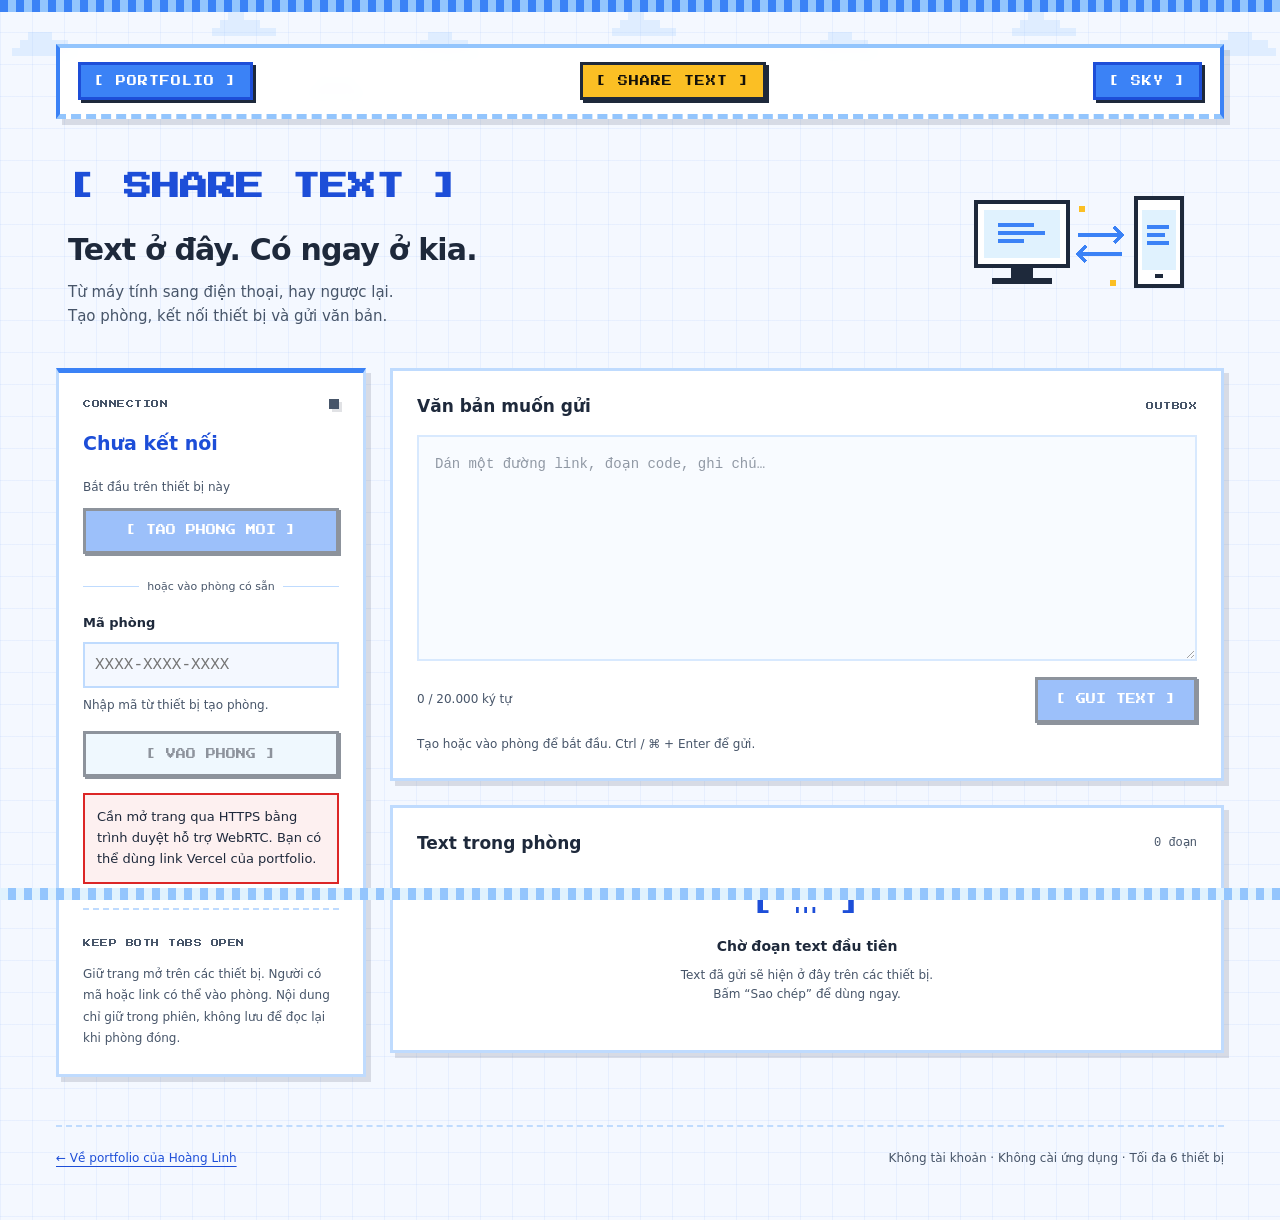
==== share/index.html @ 417cdb93 "Add live cross-device text sharing tab" ====
<!DOCTYPE html>
<html lang="vi" data-theme="sky">
<head>
    <meta charset="UTF-8">
    <meta name="viewport" content="width=device-width, initial-scale=1.0">
    <meta name="referrer" content="no-referrer">
    <meta name="description" content="Chia sẻ văn bản trực tiếp giữa máy tính, điện thoại và các thiết bị bằng một mã phòng. Không cần tài khoản.">
    <title>Share Text | Bùi Hoàng Linh</title>
    <link rel="icon" href="../assets/favicon.svg" type="image/svg+xml">
    <link rel="preconnect" href="https://fonts.googleapis.com">
    <link rel="preconnect" href="https://fonts.gstatic.com" crossorigin>
    <link rel="stylesheet" href="https://fonts.googleapis.com/css2?family=Press+Start+2P&family=VT323&display=swap">
    <link rel="stylesheet" href="../css/style.css">
    <link rel="stylesheet" href="../css/share.css">
    <script>
        try {
            const theme = localStorage.getItem('pixel-theme');
            if (theme) document.documentElement.dataset.theme = theme;
        } catch (error) { /* Use the default theme when storage is unavailable. */ }
    </script>
    <script src="../js/vendor/peerjs-1.5.5.min.js" defer></script>
    <script src="../js/share.js" type="module"></script>
</head>
<body class="share-page">
    <a class="skip-link" href="#workspace">Đến công cụ chia sẻ</a>
    <div class="stripe stripe--top" aria-hidden="true"></div>
    <div class="stripe stripe--bottom" aria-hidden="true"></div>

    <div class="container">
        <header class="site-header">
            <nav class="nav" aria-label="Điều hướng">
                <a href="../" class="nav-link">[ PORTFOLIO ]</a>
                <a href="./" class="nav-link is-active" aria-current="page">[ SHARE TEXT ]</a>
                <button type="button" class="nav-link" id="themeToggle" title="Đổi giao diện">[ THEME ]</button>
            </nav>
        </header>

        <main id="workspace">
            <section class="share-intro" aria-labelledby="pageTitle">
                <div>
                    <h1 id="pageTitle">[ SHARE TEXT ]</h1>
                    <p class="share-tagline">Text ở đây. Có ngay ở kia.</p>
                    <p>Từ máy tính sang điện thoại, hay ngược lại.<br>Tạo phòng, kết nối thiết bị và gửi văn bản.</p>
                </div>
                <svg class="device-art" viewBox="0 0 224 112" fill="none" aria-hidden="true" shape-rendering="crispEdges">
                    <path d="M8 12h92v64H8z" fill="var(--surface-solid)" stroke="var(--ink)" stroke-width="4"/>
                    <path d="M16 20h76v48H16z" fill="var(--accent)"/>
                    <path d="M43 76h22v12H43zM24 88h60v6H24z" fill="var(--ink)"/>
                    <path d="M30 35h36M30 43h47M30 51h26" stroke="var(--primary)" stroke-width="4"/>
                    <path d="M110 45h44m-8-8 8 8-8 8M154 64h-44m8-8-8 8 8 8" stroke="var(--primary)" stroke-width="4"/>
                    <path d="M168 8h46v88h-46z" fill="var(--surface-solid)" stroke="var(--ink)" stroke-width="4"/>
                    <path d="M174 20h34v60h-34z" fill="var(--accent)"/>
                    <path d="M179 37h22M179 45h18M179 53h22" stroke="var(--primary)" stroke-width="4"/>
                    <path d="M187 86h8" stroke="var(--ink)" stroke-width="4"/>
                    <path d="M111 16h6v6h-6zM142 90h6v6h-6z" fill="var(--spark)"/>
                </svg>
            </section>

            <div class="share-layout">
                <aside class="connection-panel" aria-label="Kết nối thiết bị">
                    <div class="panel-topline"><span class="pixel-label">CONNECTION</span><span class="status-dot" id="statusDot" aria-hidden="true"></span></div>
                    <p id="connectionStatus" class="connection-status" role="status" aria-live="polite">Chưa kết nối</p>

                    <div id="setupPanel">
                        <p class="field-help">Bắt đầu trên thiết bị này</p>
                        <button type="button" class="btn btn-primary full-width" id="createRoom">[ TAO PHONG MOI ]</button>
                        <div class="join-divider"><span>hoặc vào phòng có sẵn</span></div>
                        <form id="joinForm">
                            <label for="roomInput">Mã phòng</label>
                            <input id="roomInput" name="room" type="text" class="room-input" placeholder="XXXX-XXXX-XXXX" autocomplete="off" autocapitalize="characters" spellcheck="false" maxlength="14" aria-describedby="roomInputHelp" required>
                            <p id="roomInputHelp" class="field-help">Nhập mã từ thiết bị tạo phòng.</p>
                            <button type="submit" class="btn btn-secondary full-width" id="joinRoom">[ VAO PHONG ]</button>
                        </form>
                    </div>

                    <div id="roomPanel" hidden>
                        <p class="field-label">Mã phòng của bạn</p>
                        <output id="roomCode" class="room-code" aria-label="Mã phòng"></output>
                        <p id="deviceCount" class="device-count">1 thiết bị trong phòng</p>
                        <div class="room-actions">
                            <button type="button" class="utility-button" id="copyCode">Sao chép mã</button>
                            <button type="button" class="utility-button" id="copyLink">Sao chép link</button>
                        </div>
                        <p id="roomHint" class="room-hint">Mở Share Text trên thiết bị khác rồi nhập mã, hoặc mở link phòng.</p>
                        <button type="button" class="btn btn-secondary full-width" id="retryRoom" hidden>[ KET NOI LAI ]</button>
                        <button type="button" class="leave-button" id="leaveRoom">Rời phòng</button>
                    </div>

                    <p class="share-error" id="connectionError" role="alert" hidden></p>
                    <div class="connection-note">
                        <span class="pixel-label">KEEP BOTH TABS OPEN</span>
                        <p>Giữ trang mở trên các thiết bị. Người có mã hoặc link có thể vào phòng. Nội dung chỉ giữ trong phiên, không lưu để đọc lại khi phòng đóng.</p>
                    </div>
                </aside>

                <div class="text-workspace">
                    <section class="compose-panel" aria-labelledby="composeTitle">
                        <div class="panel-topline"><h2 id="composeTitle">Văn bản muốn gửi</h2><span class="pixel-label" aria-hidden="true">OUTBOX</span></div>
                        <form id="sendForm">
                            <label class="sr-only" for="textInput">Nhập văn bản muốn chia sẻ</label>
                            <textarea id="textInput" name="text" rows="8" maxlength="20000" spellcheck="false" placeholder="Dán một đường link, đoạn code, ghi chú…" aria-describedby="composeHelp" disabled></textarea>
                            <div class="compose-toolbar">
                                <p id="characterCount">0 / 20.000 ký tự</p>
                                <button type="submit" class="btn btn-primary" id="sendText" disabled>[ GUI TEXT ]</button>
                            </div>
                            <p id="composeHelp" class="field-help">Tạo hoặc vào phòng để bắt đầu. Ctrl / ⌘ + Enter để gửi.</p>
                        </form>
                        <p id="sendStatus" class="action-status" role="status" aria-live="polite"></p>
                    </section>

                    <section class="received-panel" aria-labelledby="receivedTitle">
                        <div class="panel-topline"><h2 id="receivedTitle">Text trong phòng</h2><span id="messageCount" class="message-count">0 đoạn</span></div>
                        <div id="emptyMessages" class="empty-messages">
                            <span class="empty-icon" aria-hidden="true">[ … ]</span>
                            <p>Chờ đoạn text đầu tiên</p>
                            <p>Text đã gửi sẽ hiện ở đây trên các thiết bị.<br>Bấm “Sao chép” để dùng ngay.</p>
                        </div>
                        <div id="messageList" class="message-list" aria-live="polite" aria-relevant="additions"></div>
                    </section>
                </div>
            </div>
            <p id="copyStatus" class="copy-status" role="status" aria-live="polite"></p>
            <noscript><p class="share-error">Bật JavaScript trong trình duyệt để kết nối và chia sẻ text.</p></noscript>
        </main>

        <footer class="share-footer"><a href="../">← Về portfolio của Hoàng Linh</a><p>Không tài khoản · Không cài ứng dụng · Tối đa 6 thiết bị</p></footer>
    </div>
</body>
</html>
---- css/style.css ----
/* ===== PIXEL PORTFOLIO — STYLES ===== */

/* ---------- Themes (cycled by the [ THEME ] button) ---------- */
:root,
[data-theme="sky"] {
    --bg: #f4f8ff;
    --surface: rgb(255 255 255 / 0.74);
    --surface-solid: #ffffff;
    --ink: #1e293b;
    --muted: #475569;
    --primary: #3b82f6;
    --primary-ink: #1d4ed8;
    --on-primary: #ffffff;
    --secondary: #93c5fd;
    --accent: #e0f2fe;
    --spark: #fbbf24;
    --border: #bfdbfe;
    --success: #15803d;
    --shadow: rgb(15 23 42 / 0.12);
    color-scheme: light;
}

[data-theme="grape"] {
    --bg: #faf7ff;
    --surface: rgb(255 255 255 / 0.74);
    --surface-solid: #ffffff;
    --ink: #2b1b4d;
    --muted: #5b4b7a;
    --primary: #7c3aed;
    --primary-ink: #6d28d9;
    --on-primary: #ffffff;
    --secondary: #c4b5fd;
    --accent: #f3e8ff;
    --spark: #f5b700;
    --border: #ddd6fe;
    --success: #15803d;
    --shadow: rgb(43 27 77 / 0.14);
    color-scheme: light;
}

[data-theme="mint"] {
    --bg: #f2fbf6;
    --surface: rgb(255 255 255 / 0.74);
    --surface-solid: #ffffff;
    --ink: #10372a;
    --muted: #3f6b5b;
    --primary: #059669;
    --primary-ink: #047857;
    --on-primary: #ffffff;
    --secondary: #6ee7b7;
    --accent: #d1fae5;
    --spark: #22d3ee;
    --border: #a7f3d0;
    --success: #047857;
    --shadow: rgb(16 55 42 / 0.14);
    color-scheme: light;
}

[data-theme="sunset"] {
    --bg: #fff8f1;
    --surface: rgb(255 255 255 / 0.74);
    --surface-solid: #ffffff;
    --ink: #3e2723;
    --muted: #6d4c41;
    --primary: #ea580c;
    --primary-ink: #c2410c;
    --on-primary: #ffffff;
    --secondary: #fdba74;
    --accent: #ffedd5;
    --spark: #c084fc;
    --border: #fed7aa;
    --success: #15803d;
    --shadow: rgb(62 39 35 / 0.14);
    color-scheme: light;
}

[data-theme="cyber"] {
    --bg: #0b0b1a;
    --surface: rgb(22 22 46 / 0.82);
    --surface-solid: #16162e;
    --ink: #e6e6ff;
    --muted: #a5a5c8;
    --primary: #ff2e88;
    --primary-ink: #ff6eb0;
    --on-primary: #0b0b1a;
    --secondary: #00b8d4;
    --accent: #1f1f45;
    --spark: #f9f871;
    --border: #34346a;
    --success: #39ff14;
    --shadow: rgb(0 0 0 / 0.5);
    color-scheme: dark;
}

[data-theme="forest"] {
    --bg: #0c1d15;
    --surface: rgb(18 44 31 / 0.82);
    --surface-solid: #12291e;
    --ink: #d8f3dc;
    --muted: #95d5b2;
    --primary: #52b788;
    --primary-ink: #8fdcb0;
    --on-primary: #08140e;
    --secondary: #2d6a4f;
    --accent: #1b4332;
    --spark: #f4d35e;
    --border: #2d6a4f;
    --success: #a7f070;
    --shadow: rgb(0 0 0 / 0.5);
    color-scheme: dark;
}

:root {
    --font-pixel: 'Press Start 2P', ui-monospace, monospace;
    --font-body: 'VT323', ui-monospace, 'Courier New', monospace;
}

/* ---------- Base ---------- */
*,
*::before,
*::after {
    margin: 0;
    padding: 0;
    box-sizing: border-box;
}

html {
    scroll-behavior: smooth;
}

body {
    min-height: 100vh;
    font-family: var(--font-body);
    font-size: 20px;
    line-height: 1.3;
    color: var(--ink);
    background-color: var(--bg);
    background-image:
        linear-gradient(color-mix(in srgb, var(--primary) 7%, transparent) 1px, transparent 1px),
        linear-gradient(90deg, color-mix(in srgb, var(--primary) 7%, transparent) 1px, transparent 1px);
    background-size: 32px 32px;
    overflow-x: hidden;
    transition: background-color 0.3s ease, color 0.3s ease;
}

/* Drifting pixel clouds */
body::before {
    content: '';
    position: fixed;
    inset: 0 -400px auto 0;
    height: 55vh;
    background: url('data:image/svg+xml;utf8,<svg xmlns="http://www.w3.org/2000/svg" viewBox="0 0 400 120" shape-rendering="crispEdges"><g fill="%2393c5fd" opacity="0.22"><rect x="20" y="40" width="48" height="8"/><rect x="28" y="32" width="24" height="8"/><rect x="12" y="48" width="64" height="8"/><rect x="220" y="20" width="40" height="8"/><rect x="212" y="28" width="64" height="8"/><rect x="228" y="12" width="16" height="8"/><rect x="320" y="80" width="32" height="8"/><rect x="312" y="88" width="48" height="8"/></g></svg>') repeat-x;
    background-size: 400px 120px;
    animation: drift 40s linear infinite;
    pointer-events: none;
    z-index: 0;
}

img {
    display: block;
    max-width: 100%;
}

a {
    color: var(--primary-ink);
}

:focus-visible {
    outline: 3px dashed var(--spark);
    outline-offset: 3px;
}

.skip-link {
    position: absolute;
    left: 16px;
    top: -60px;
    z-index: 200;
    padding: 8px 12px;
    background: var(--ink);
    color: var(--bg);
    font-family: var(--font-pixel);
    font-size: 10px;
}

.skip-link:focus {
    top: 24px;
}

.container {
    position: relative;
    z-index: 2;
    max-width: 1200px;
    margin: 0 auto;
    padding: 16px;
}

/* ---------- Decorations ---------- */
.stripe {
    position: fixed;
    left: 0;
    right: 0;
    height: 12px;
    z-index: 90;
    pointer-events: none;
}

.stripe--top {
    top: 0;
    background: repeating-linear-gradient(90deg, var(--primary) 0 8px, var(--secondary) 8px 16px);
}

.stripe--bottom {
    bottom: 0;
    background: repeating-linear-gradient(90deg, var(--accent) 0 8px, var(--secondary) 8px 16px);
}

.scanlines {
    position: fixed;
    inset: 0;
    z-index: 95;
    pointer-events: none;
    background: repeating-linear-gradient(
        0deg,
        rgb(0 0 0 / 0.025) 0 1px,
        transparent 1px 3px
    );
}

.stars {
    position: fixed;
    inset: 0;
    z-index: 1;
    pointer-events: none;
}

.star {
    position: absolute;
    width: 4px;
    height: 4px;
    background: var(--spark);
    box-shadow: 4px 0 0 color-mix(in srgb, var(--spark) 45%, transparent),
                -4px 0 0 color-mix(in srgb, var(--spark) 45%, transparent),
                0 4px 0 color-mix(in srgb, var(--spark) 45%, transparent),
                0 -4px 0 color-mix(in srgb, var(--spark) 45%, transparent);
    animation: twinkle 2.4s steps(4) infinite;
}

.corner {
    position: absolute;
    width: 16px;
    height: 16px;
    border: 2px solid var(--secondary);
    background: repeating-linear-gradient(90deg, var(--accent) 0 4px, var(--ink) 4px 8px);
}

.corner--tl { top: -8px; left: -8px; }
.corner--tr { top: -8px; right: -8px; }
.corner--bl { bottom: -8px; left: -8px; }
.corner--br { bottom: -8px; right: -8px; }

/* ---------- Header / navigation ---------- */
.site-header {
    position: sticky;
    top: 16px;
    z-index: 80;
    margin: 28px 0 40px;
    padding: 14px 18px;
    background: color-mix(in srgb, var(--surface-solid) 94%, transparent);
    border: 4px solid var(--primary);
    border-top-color: var(--secondary);
    border-bottom: 5px dashed var(--secondary);
    box-shadow: 6px 6px 0 var(--shadow);
    backdrop-filter: blur(4px);
}

.nav {
    display: flex;
    flex-wrap: wrap;
    align-items: center;
    justify-content: center;
    gap: 10px;
}

.nav::before,
.nav::after {
    color: var(--spark);
    font-size: 16px;
    animation: pulse 1.5s ease-in-out infinite;
}

.nav::before { content: '▶'; }
.nav::after { content: '◀'; }

.nav-link {
    display: inline-block;
    padding: 10px 13px;
    font-family: var(--font-pixel);
    font-size: 10px;
    letter-spacing: 1px;
    line-height: 1.2;
    text-transform: uppercase;
    text-decoration: none;
    white-space: nowrap;
    color: var(--on-primary);
    background: var(--primary);
    border: 3px solid var(--primary-ink);
    box-shadow: 3px 3px 0 var(--ink);
    cursor: pointer;
    transition: transform 0.15s ease, box-shadow 0.15s ease, background-color 0.15s ease, color 0.15s ease;
}

.nav-link:hover {
    color: var(--ink);
    background: var(--accent);
    transform: translateY(-3px);
    box-shadow: 3px 6px 0 var(--ink);
}

.nav-link:active {
    transform: translateY(1px);
    box-shadow: 1px 1px 0 var(--ink);
}

.nav-link.is-active {
    color: #14110a;
    background: var(--spark);
    border-color: var(--ink);
}

/* ---------- Sections ---------- */
.section {
    position: relative;
    padding: 48px 0;
    scroll-margin-top: 110px;
}

.section::before,
.section::after {
    content: '';
    position: absolute;
    top: 0;
    width: 4px;
    height: 32px;
}

.section::before {
    left: 0;
    background: repeating-linear-gradient(0deg, var(--primary) 0 4px, transparent 4px 8px);
}

.section::after {
    right: 0;
    background: repeating-linear-gradient(0deg, var(--secondary) 0 4px, transparent 4px 8px);
}

.section-title {
    position: relative;
    margin-bottom: 40px;
    padding: 16px 0;
    font-family: var(--font-pixel);
    font-size: 22px;
    line-height: 1.4;
    text-align: center;
    text-transform: uppercase;
    color: var(--primary-ink);
    background: linear-gradient(90deg, var(--primary-ink), var(--primary), var(--primary-ink));
    -webkit-background-clip: text;
    background-clip: text;
    -webkit-text-fill-color: transparent;
}

.section-title::before,
.section-title::after {
    content: '';
    position: absolute;
    left: 50%;
    width: 16px;
    height: 4px;
    transform: translateX(-50%);
}

.section-title::before {
    top: 0;
    background: repeating-linear-gradient(90deg, var(--spark) 0 4px, var(--ink) 4px 8px);
}

.section-title::after {
    bottom: 0;
    background: repeating-linear-gradient(90deg, var(--secondary) 0 4px, var(--primary) 4px 8px);
}

.panel {
    padding: 20px;
    background: var(--surface);
    border: 2px solid var(--secondary);
}

.panel h3 {
    margin-bottom: 16px;
    font-family: var(--font-pixel);
    font-size: 13px;
    line-height: 1.5;
    color: var(--primary-ink);
}

/* ---------- Buttons ---------- */
.btn {
    position: relative;
    display: inline-block;
    overflow: hidden;
    padding: 12px 18px;
    font-family: var(--font-pixel);
    font-size: 10px;
    line-height: 1.3;
    text-transform: uppercase;
    text-decoration: none;
    text-align: center;
    border: 3px solid var(--ink);
    box-shadow: 4px 4px 0 var(--ink);
    cursor: pointer;
    transition: transform 0.15s ease, box-shadow 0.15s ease, background-color 0.15s ease;
}

.btn::before {
    content: '';
    position: absolute;
    inset: 0 auto 0 -100%;
    width: 100%;
    background: rgb(255 255 255 / 0.25);
    transition: left 0.3s ease;
}

.btn:hover::before {
    left: 100%;
}

.btn:hover {
    transform: translate(-2px, -2px);
    box-shadow: 6px 6px 0 var(--ink);
}

.btn:active {
    transform: translate(2px, 2px);
    box-shadow: 2px 2px 0 var(--ink);
}

.btn-primary {
    color: var(--on-primary);
    background: var(--primary);
}

.btn-secondary {
    color: var(--ink);
    background: var(--accent);
}

.link-btn {
    display: inline-block;
    padding: 2px 10px;
    font-size: 18px;
    text-decoration: none;
    color: var(--primary-ink);
    background: transparent;
    border: 2px solid var(--primary);
    transition: background-color 0.1s ease, color 0.1s ease;
}

.link-btn:hover {
    color: var(--on-primary);
    background: var(--primary);
}

/* ---------- Hero ---------- */
.hero {
    padding-top: 24px;
}

.hero-content {
    display: flex;
    flex-wrap: wrap;
    align-items: center;
    gap: 48px;
    margin-bottom: 48px;
}

/* 160px content box = the 32px pixel avatar at exactly 5x. */
.avatar-frame {
    flex: 0 0 auto;
    width: 178px;
    height: 178px;
    padding: 6px;
    background: var(--accent);
    border: 3px solid var(--secondary);
    box-shadow: 6px 6px 0 var(--shadow);
    animation: float 2.6s ease-in-out infinite;
}

.avatar-frame img {
    width: 100%;
    height: 100%;
    object-fit: cover;
}

.pixelated {
    image-rendering: pixelated;
}

.hero-text {
    flex: 1;
    min-width: 280px;
}

.hero-title {
    margin-bottom: 14px;
    font-family: var(--font-pixel);
    font-size: 36px;
    line-height: 1.25;
    color: var(--primary-ink);
    text-shadow: 3px 3px 0 color-mix(in srgb, var(--secondary) 70%, transparent);
}

.hero-tagline {
    margin-bottom: 10px;
    font-size: 26px;
    color: var(--primary);
}

.hero-intro {
    max-width: 62ch;
    margin-bottom: 22px;
    font-size: 22px;
}

.cta {
    display: flex;
    flex-wrap: wrap;
    gap: 16px;
}

.hero-stats {
    position: relative;
    display: grid;
    grid-template-columns: repeat(4, 1fr);
    gap: 16px;
    padding: 24px;
    background: var(--surface);
    border: 3px solid var(--primary);
}

.stat-item {
    text-align: center;
}

.stat-number {
    margin-bottom: 10px;
    font-family: var(--font-pixel);
    font-size: 30px;
    color: var(--primary-ink);
}

.stat-label {
    font-size: 20px;
    color: var(--muted);
}

/* ---------- Projects ---------- */
.projects-grid {
    display: grid;
    grid-template-columns: repeat(auto-fill, minmax(300px, 1fr));
    gap: 24px;
}

.project-card {
    position: relative;
    display: flex;
    flex-direction: column;
    padding: 22px 18px 18px;
    background: var(--surface);
    border: 2px solid var(--secondary);
    transition: transform 0.2s ease, box-shadow 0.2s ease, border-color 0.2s ease;
}

.project-card::before {
    content: '';
    position: absolute;
    top: 0;
    left: 0;
    right: 0;
    height: 6px;
    background: repeating-linear-gradient(
        90deg,
        var(--primary) 0 6px,
        var(--secondary) 6px 12px,
        var(--spark) 12px 18px,
        var(--accent) 18px 24px
    );
}

.project-card:hover {
    transform: translateY(-6px);
    border-color: var(--primary);
    box-shadow: 6px 6px 0 color-mix(in srgb, var(--primary) 35%, transparent);
}

.project-thumb {
    aspect-ratio: 16 / 9;
    margin-bottom: 14px;
    overflow: hidden;
    background: var(--accent);
    border: 2px solid var(--border);
}

.project-thumb img {
    width: 100%;
    height: 100%;
    object-fit: cover;
    transition: transform 0.25s ease;
}

.project-card:hover .project-thumb img {
    transform: scale(1.04);
}

.project-kind {
    font-size: 17px;
    letter-spacing: 1px;
    color: var(--muted);
}

.project-card h3 {
    margin: 4px 0 10px;
    font-family: var(--font-pixel);
    font-size: 12px;
    line-height: 1.5;
    color: var(--primary-ink);
}

.project-desc {
    flex: 1;
    margin-bottom: 12px;
    font-size: 19px;
    line-height: 1.25;
}

.project-metric {
    margin-bottom: 12px;
    padding: 2px 8px;
    font-size: 18px;
    background: color-mix(in srgb, var(--spark) 20%, transparent);
    border-left: 4px solid var(--spark);
}

.tags {
    display: flex;
    flex-wrap: wrap;
    gap: 6px;
    margin-bottom: 14px;
}

.tag {
    padding: 0 8px;
    font-size: 17px;
    border: 1px solid var(--primary-ink);
    color: var(--on-primary);
    background: var(--primary);
}

.tag:nth-child(4n + 2) {
    color: var(--bg);
    background: var(--ink);
    border-color: var(--ink);
}

.tag:nth-child(4n + 3) {
    color: var(--ink);
    background: var(--accent);
}

.tag:nth-child(4n + 4) {
    color: #14110a;
    background: var(--spark);
    border-color: color-mix(in srgb, var(--spark) 60%, #000);
}

.project-links {
    display: flex;
    flex-wrap: wrap;
    gap: 8px;
}

.more-repos {
    margin-top: 44px;
}

.more-heading {
    display: flex;
    flex-wrap: wrap;
    align-items: center;
    justify-content: space-between;
    gap: 12px;
    margin-bottom: 14px;
}

.more-heading h3 {
    font-family: var(--font-pixel);
    font-size: 12px;
    line-height: 1.5;
    color: var(--primary-ink);
}

.more-grid {
    display: grid;
    grid-template-columns: repeat(auto-fit, minmax(280px, 1fr));
    gap: 12px;
}

.repo-row {
    display: block;
    padding: 10px 14px;
    text-decoration: none;
    color: var(--ink);
    background: var(--surface);
    border: 2px dashed var(--border);
    transition: transform 0.15s ease, border-color 0.15s ease;
}

.repo-row:hover {
    border-style: solid;
    border-color: var(--primary);
    transform: translateX(4px);
}

.repo-row-head {
    display: flex;
    justify-content: space-between;
    gap: 8px;
}

.repo-row strong {
    font-size: 21px;
    font-weight: normal;
    color: var(--primary-ink);
}

.repo-lang {
    font-size: 17px;
    color: var(--muted);
}

.repo-row p {
    font-size: 18px;
    line-height: 1.2;
}

/* ---------- About ---------- */
.about-grid {
    display: grid;
    grid-template-columns: 1fr 1fr;
    gap: 28px;
}

.bio p {
    margin-bottom: 12px;
}

.bio h4 {
    margin: 4px 0 8px;
    font-size: 21px;
    font-weight: normal;
    color: var(--primary-ink);
}

.focus-list {
    list-style: none;
}

.focus-list li {
    margin-bottom: 4px;
}

.focus-list li::before {
    content: '> ';
    color: var(--primary);
}

.skill {
    margin-bottom: 14px;
}

.skill-head {
    display: flex;
    justify-content: space-between;
    margin-bottom: 4px;
    font-size: 19px;
}

.skill-head span:last-child {
    color: var(--muted);
}

.skill-bar {
    display: grid;
    grid-template-columns: repeat(10, 1fr);
    gap: 3px;
    height: 12px;
}

.skill-bar i {
    background: color-mix(in srgb, var(--primary) 10%, transparent);
    border: 1px solid var(--border);
}

.skill-bar i.on {
    background: var(--primary);
    border-color: var(--primary-ink);
}

.timeline {
    list-style: none;
    margin-left: 6px;
    padding-left: 18px;
    border-left: 4px dotted var(--secondary);
}

.timeline li {
    position: relative;
    margin-bottom: 14px;
}

.timeline li::before {
    content: '';
    position: absolute;
    left: -27px;
    top: 5px;
    width: 10px;
    height: 10px;
    background: var(--primary);
    border: 2px solid var(--ink);
}

.timeline .year {
    display: block;
    font-size: 18px;
    color: var(--primary);
}

.timeline h4 {
    font-size: 21px;
    font-weight: normal;
}

.timeline p {
    font-size: 18px;
    color: var(--muted);
}

.highlights {
    list-style: none;
}

.highlights li {
    position: relative;
    padding: 7px 0 7px 26px;
    border-bottom: 1px dashed var(--border);
}

.highlights li:last-child {
    border-bottom: 0;
}

.highlights li::before {
    content: '';
    position: absolute;
    left: 4px;
    top: 14px;
    width: 9px;
    height: 9px;
    background: var(--spark);
    border: 1px solid var(--ink);
    transform: rotate(45deg);
}

/* ---------- Stats & GitHub ---------- */
.numbers-grid {
    display: grid;
    grid-template-columns: repeat(4, 1fr);
    gap: 20px;
    margin-bottom: 48px;
}

.number-card {
    padding: 24px 16px;
    text-align: center;
    background: var(--surface);
    border: 2px solid var(--secondary);
}

.number-card strong {
    display: block;
    margin-bottom: 12px;
    font-family: var(--font-pixel);
    font-size: 26px;
    font-weight: normal;
    color: var(--primary-ink);
}

.number-card p {
    font-size: 19px;
    color: var(--muted);
}

.github-panel {
    padding: 24px;
    background: color-mix(in srgb, var(--surface-solid) 92%, transparent);
    border: 3px solid var(--primary);
    box-shadow: 6px 6px 0 color-mix(in srgb, var(--secondary) 55%, transparent);
}

.github-heading,
.commit-feed-header {
    display: flex;
    flex-wrap: wrap;
    align-items: center;
    justify-content: space-between;
    gap: 12px 16px;
}

.eyebrow {
    margin-bottom: 4px;
    font-size: 17px;
    letter-spacing: 2px;
    color: var(--muted);
}

.github-heading h3 {
    font-family: var(--font-pixel);
    font-size: 14px;
    line-height: 1.5;
    color: var(--primary-ink);
}

.github-summary {
    display: grid;
    grid-template-columns: repeat(5, 1fr);
    gap: 12px;
    margin: 22px 0;
}

.metric {
    padding: 14px 8px;
    text-align: center;
    background: var(--surface);
    border: 2px solid var(--border);
}

.metric span {
    display: block;
    margin-bottom: 8px;
    font-family: var(--font-pixel);
    font-size: 16px;
    color: var(--primary-ink);
}

.metric small {
    font-size: 17px;
    color: var(--muted);
}

.commit-feed {
    padding-top: 18px;
    border-top: 2px dashed var(--border);
}

.commit-feed h4 {
    font-family: var(--font-pixel);
    font-size: 11px;
    line-height: 1.5;
    color: var(--primary-ink);
}

.gh-status {
    font-size: 17px;
    color: var(--muted);
}

.table-wrap {
    margin-top: 14px;
    overflow-x: auto;
    border: 1px solid var(--border);
}

.commit-table {
    width: 100%;
    min-width: 640px;
    border-collapse: collapse;
}

.commit-table th,
.commit-table td {
    padding: 9px 12px;
    text-align: left;
    vertical-align: top;
    border-bottom: 1px solid var(--border);
}

.commit-table th {
    font-family: var(--font-pixel);
    font-size: 8px;
    font-weight: normal;
    white-space: nowrap;
    color: var(--primary-ink);
    background: color-mix(in srgb, var(--primary) 12%, var(--surface-solid));
}

.commit-table td {
    font-size: 18px;
    background: var(--surface);
}

.commit-table tbody tr:hover td {
    background: color-mix(in srgb, var(--accent) 60%, var(--surface-solid));
}

.commit-table .sha {
    font-family: var(--font-pixel);
    font-size: 9px;
}

.commit-empty {
    text-align: center !important;
    color: var(--muted);
}

/* ---------- Contact ---------- */
.contact-grid {
    display: grid;
    grid-template-columns: 1fr 1fr;
    gap: 28px;
}

.contact-grid .panel {
    border-color: var(--border);
}

.contact-blurb {
    margin-bottom: 22px;
}

.info-row {
    margin-bottom: 12px;
}

.info-row strong {
    display: block;
    font-size: 18px;
    font-weight: normal;
    color: var(--primary-ink);
}

.info-row a {
    color: var(--primary);
    overflow-wrap: anywhere;
}

.status {
    color: var(--success);
}

.socials {
    margin-top: 22px;
}

.socials h4 {
    margin-bottom: 10px;
    font-size: 21px;
    font-weight: normal;
    color: var(--primary-ink);
}

.social-buttons {
    display: flex;
    flex-direction: column;
    gap: 8px;
}

.social-buttons a {
    display: block;
    padding: 4px 8px;
    font-size: 19px;
    text-align: center;
    text-decoration: none;
    color: var(--ink);
    background: var(--accent);
    border: 2px solid var(--ink);
    transition: transform 0.1s ease, background-color 0.1s ease;
}

.social-buttons a:hover {
    background: var(--secondary);
    transform: translateX(4px);
}

.contact-form {
    display: flex;
    flex-direction: column;
    gap: 16px;
}

.form-group {
    display: flex;
    flex-direction: column;
    gap: 4px;
}

.form-group label {
    font-size: 18px;
    text-transform: uppercase;
    color: var(--primary-ink);
}

.form-group input,
.form-group textarea {
    padding: 8px 10px;
    font-family: var(--font-body);
    font-size: 20px;
    color: var(--ink);
    background: var(--surface-solid);
    border: 2px solid var(--border);
    resize: vertical;
}

.form-group input::placeholder,
.form-group textarea::placeholder {
    color: color-mix(in srgb, var(--muted) 70%, transparent);
}

.form-group input:focus,
.form-group textarea:focus {
    outline: none;
    border-color: var(--primary);
    box-shadow: 0 0 0 3px color-mix(in srgb, var(--secondary) 45%, transparent);
}

.form-note {
    font-size: 17px;
    color: var(--muted);
}

/* ---------- Footer ---------- */
.site-footer {
    position: relative;
    z-index: 2;
    margin-top: 48px;
    padding: 20px 16px 36px;
    text-align: center;
    font-size: 18px;
    color: var(--bg);
    background: var(--ink);
}

.site-footer p + p {
    margin-top: 4px;
    font-size: 16px;
    opacity: 0.75;
}

/* ---------- Animations ---------- */
@keyframes float {
    0%, 100% { transform: translateY(0); }
    50% { transform: translateY(-10px); }
}

@keyframes twinkle {
    0%, 100% { opacity: 0.25; }
    50% { opacity: 1; }
}

@keyframes pulse {
    0%, 100% { opacity: 0.6; }
    50% { opacity: 1; }
}

@keyframes drift {
    from { transform: translateX(-400px); }
    to { transform: translateX(0); }
}

@media (prefers-reduced-motion: reduce) {
    html {
        scroll-behavior: auto;
    }

    *,
    *::before,
    *::after {
        animation: none !important;
        transition: none !important;
    }
}

/* ---------- Responsive ---------- */
@media (max-width: 960px) {
    .hero-stats,
    .numbers-grid {
        grid-template-columns: repeat(2, 1fr);
    }

    .github-summary {
        grid-template-columns: repeat(3, 1fr);
    }
}

@media (max-width: 768px) {
    .container {
        padding: 10px;
    }

    .site-header {
        top: 14px;
        margin: 18px 0 16px;
        padding: 8px;
        border-width: 2px;
        border-bottom: 3px dashed var(--secondary);
        box-shadow: 3px 3px 0 var(--shadow);
    }

    .nav {
        display: grid;
        grid-template-columns: repeat(3, minmax(0, 1fr));
        gap: 6px;
    }

    .nav::before,
    .nav::after {
        display: none;
    }

    .nav-link {
        width: 100%;
        min-width: 0;
        padding: 8px 2px;
        font-size: 8px;
        letter-spacing: 0;
        border-width: 2px;
        box-shadow: 2px 2px 0 var(--ink);
    }

    .section {
        padding: 36px 0;
        scroll-margin-top: 150px;
    }

    .hero-content {
        gap: 24px;
    }

    .hero-title {
        font-size: 26px;
    }

    .hero-tagline {
        font-size: 22px;
    }

    .hero-intro {
        font-size: 20px;
    }

    .section-title {
        margin-bottom: 24px;
        font-size: 16px;
    }

    .about-grid,
    .contact-grid {
        grid-template-columns: 1fr;
        gap: 20px;
    }

    .github-summary {
        grid-template-columns: repeat(2, 1fr);
    }
}

@media (max-width: 480px) {
    .nav-link {
        padding: 7px 1px;
        font-size: 7px;
    }

    .hero-content {
        flex-direction: column;
        text-align: center;
    }

    .hero-text {
        min-width: 0;
    }

    .hero-title {
        font-size: 20px;
    }

    .cta {
        flex-direction: column;
    }

    .btn {
        width: 100%;
        font-size: 9px;
    }

    .hero-stats {
        padding: 18px 10px;
    }

    .stat-number {
        font-size: 22px;
    }

    .section-title {
        font-size: 13px;
    }

    .projects-grid {
        grid-template-columns: 1fr;
    }

    .numbers-grid {
        grid-template-columns: 1fr;
    }

    .number-card strong {
        font-size: 22px;
    }

    .github-panel {
        padding: 14px;
    }

    .github-heading h3 {
        font-size: 11px;
    }

    .metric span {
        font-size: 13px;
    }
}
---- css/share.css ----
/* Shares the portfolio's six color themes; Vietnamese text uses a full Unicode font. */
.share-page {
    font-family: system-ui, -apple-system, BlinkMacSystemFont, 'Segoe UI', sans-serif;
    font-size: 15px;
    line-height: 1.6;
}

.share-page [hidden] { display: none !important; }
.share-page .site-header { margin-bottom: 40px; }
.share-page .nav { justify-content: space-between; }
.share-page .nav::before, .share-page .nav::after { display: none; }
.share-page .btn { min-height: 46px; }
.share-page button:disabled { opacity: 0.5; cursor: not-allowed; transform: none; box-shadow: 2px 2px 0 var(--ink); }
.share-page button:disabled::before { display: none; }
.share-page :is(button, a, input, textarea):focus-visible { outline: 3px solid var(--primary-ink); outline-offset: 4px; }
.share-page .full-width { width: 100%; }
.sr-only { position: absolute; width: 1px; height: 1px; padding: 0; margin: -1px; overflow: hidden; clip-path: inset(50%); white-space: nowrap; border: 0; }

.share-intro { display: flex; align-items: center; justify-content: space-between; gap: 24px; padding: 6px 12px 40px; }
.share-intro h1 { font-family: var(--font-pixel); font-size: clamp(19px, 3vw, 28px); line-height: 1.6; color: var(--primary-ink); }
.share-intro .share-tagline { margin: 16px 0 6px; color: var(--ink); font-size: clamp(22px, 3vw, 30px); font-weight: 700; letter-spacing: -0.8px; }
.share-intro p { color: var(--muted); }
.device-art { width: 224px; flex-shrink: 0; margin-right: 20px; }
.share-layout { display: grid; grid-template-columns: 310px minmax(0, 1fr); align-items: start; gap: 24px; }
.connection-panel, .compose-panel, .received-panel { background: var(--surface-solid); border: 3px solid var(--border); box-shadow: 5px 5px 0 var(--shadow); }
.connection-panel { padding: 24px; border-top: 5px solid var(--primary); }
.text-workspace { display: grid; gap: 24px; min-width: 0; }
.compose-panel, .received-panel { padding: 24px; }
.panel-topline { display: flex; align-items: center; justify-content: space-between; gap: 12px; margin-bottom: 16px; }
.panel-topline h2 { font-size: 17px; font-weight: 650; line-height: 1.4; }
.pixel-label { font-family: var(--font-pixel); color: var(--muted); font-size: 8px; line-height: 1.9; letter-spacing: 0.5px; }
.status-dot { width: 10px; height: 10px; background: var(--muted); box-shadow: 3px 3px 0 var(--shadow); flex-shrink: 0; }
.status-dot[data-state="connected"] { background: var(--success); }
.status-dot[data-state="waiting"], .status-dot[data-state="connecting"] { background: var(--spark); }
.status-dot[data-state="error"], .status-dot[data-state="disconnected"] { background: #dc2626; }
.connection-status { color: var(--primary-ink); font-size: 19px; font-weight: 650; margin-bottom: 20px; }
.field-help { color: var(--muted); font-size: 12px; line-height: 1.6; }
#setupPanel > .field-help { margin-bottom: 10px; }
.join-divider { display: flex; align-items: center; gap: 8px; color: var(--muted); font-size: 11px; margin: 24px 0 18px; }
.join-divider::before, .join-divider::after { content: ''; height: 1px; background: var(--border); flex: 1; }
#joinForm label, .field-label { display: block; font-size: 13px; font-weight: 600; margin-bottom: 8px; }
.room-input { width: 100%; min-height: 46px; padding: 10px; font-family: ui-monospace, monospace; font-size: 16px; text-transform: uppercase; background: var(--bg); color: var(--ink); border: 2px solid var(--border); border-radius: 0; }
#roomInputHelp { margin: 8px 0 16px; }
.room-code { display: block; font-family: ui-monospace, monospace; font-size: 21px; font-weight: 700; letter-spacing: 0.8px; color: var(--primary-ink); overflow-wrap: anywhere; }
.device-count { margin: 8px 0 18px; font-size: 13px; color: var(--success); }
.room-actions { display: grid; grid-template-columns: 1fr 1fr; gap: 8px; }
.utility-button { min-height: 38px; padding: 7px 10px; font: inherit; font-size: 12px; font-weight: 600; color: var(--primary-ink); background: var(--accent); border: 2px solid var(--border); cursor: pointer; }
.utility-button:hover { border-color: var(--primary); }
.room-hint { margin: 16px 0; font-size: 12px; color: var(--muted); }
.leave-button { display: block; margin: 18px auto 0; padding: 8px; font: inherit; font-size: 13px; color: var(--muted); text-decoration: underline; text-underline-offset: 4px; background: none; border: 0; cursor: pointer; }
.connection-note { margin-top: 24px; padding-top: 20px; border-top: 2px dashed var(--border); }
.connection-note p { margin-top: 10px; color: var(--muted); font-size: 12px; line-height: 1.8; }
.share-error { margin-top: 16px; padding: 12px; border: 2px solid #dc2626; color: var(--ink); background: color-mix(in srgb, #dc2626 7%, var(--surface-solid)); font-size: 13px; overflow-wrap: anywhere; }
#textInput { display: block; width: 100%; min-height: 200px; padding: 16px; color: var(--ink); background: var(--bg); font: 14px/1.7 ui-monospace, 'SFMono-Regular', Consolas, monospace; border: 2px solid var(--border); border-radius: 0; resize: vertical; tab-size: 4; }
#textInput:disabled { opacity: 0.6; }
#textInput::placeholder { color: var(--muted); }
.compose-toolbar { display: flex; flex-wrap: wrap; align-items: center; justify-content: space-between; gap: 12px; margin: 16px 0 12px; }
#characterCount { font-size: 12px; color: var(--muted); font-variant-numeric: tabular-nums; }
.action-status { min-height: 0; font-size: 13px; color: var(--success); }
.action-status:not(:empty) { margin-top: 12px; }
.message-count { font-family: ui-monospace, monospace; font-size: 12px; color: var(--muted); white-space: nowrap; }
.empty-messages { padding: 16px 0 22px; text-align: center; }
.empty-icon { display: inline-block; margin: 0 0 12px; color: var(--primary-ink); font-family: var(--font-pixel); font-size: 22px; }
.empty-messages p { font-weight: 600; font-size: 14px; }
.empty-messages p + p { margin-top: 8px; color: var(--muted); font-size: 12px; font-weight: 400; }
.message-list { display: grid; gap: 16px; }
.text-message { min-width: 0; border: 2px solid var(--border); }
.message-meta { display: flex; flex-wrap: wrap; align-items: center; justify-content: space-between; gap: 8px; padding: 8px 12px; background: var(--accent); font-size: 12px; }
.message-meta time { margin-left: 8px; color: var(--muted); font-size: 11px; }
.message-meta .utility-button { background: var(--surface-solid); min-height: 32px; padding: 4px 10px; }
.text-message pre { max-height: 340px; padding: 14px; overflow: auto; white-space: pre-wrap; overflow-wrap: anywhere; color: var(--ink); font: 13px/1.7 ui-monospace, 'SFMono-Regular', Consolas, monospace; tab-size: 4; }
.copy-status { min-height: 28px; margin: 20px 0 0; font-size: 13px; color: var(--primary-ink); text-align: center; }
.share-footer { display: flex; flex-wrap: wrap; justify-content: space-between; gap: 12px; padding: 22px 0 36px; border-top: 2px dashed var(--border); color: var(--muted); font-size: 12px; }
.share-footer a { color: var(--primary-ink); text-underline-offset: 4px; }

@media (max-width: 900px) {
    .share-layout { grid-template-columns: 280px minmax(0, 1fr); gap: 18px; }
    .connection-panel, .compose-panel, .received-panel { padding: 20px; }
    .room-code { font-size: 19px; letter-spacing: 0; }
}

@media (max-width: 700px) {
    .share-page .site-header { position: relative; top: 0; margin-bottom: 28px; }
    .share-intro { padding: 0 6px 28px; }
    .device-art { width: 120px; margin-right: 0; }
    .share-intro .share-tagline { font-size: 21px; letter-spacing: -0.5px; }
    .share-intro p { font-size: 12px; }
    .share-layout { grid-template-columns: minmax(0, 1fr); }
    .room-code { font-size: 24px; letter-spacing: 2px; }
    .text-workspace { gap: 18px; }
    .connection-note { margin-top: 20px; padding-top: 16px; }
    .connection-note .pixel-label { display: none; }
    .connection-note p { margin: 0; }
    #textInput { min-height: 180px; font-size: 16px; }
}

@media (max-width: 420px) {
    .device-art { display: none; }
    .share-intro h1 { font-size: 22px; }
    .compose-toolbar .btn { width: 100%; }
    .compose-toolbar { gap: 10px; }
    .panel-topline .pixel-label { font-size: 7px; }
}
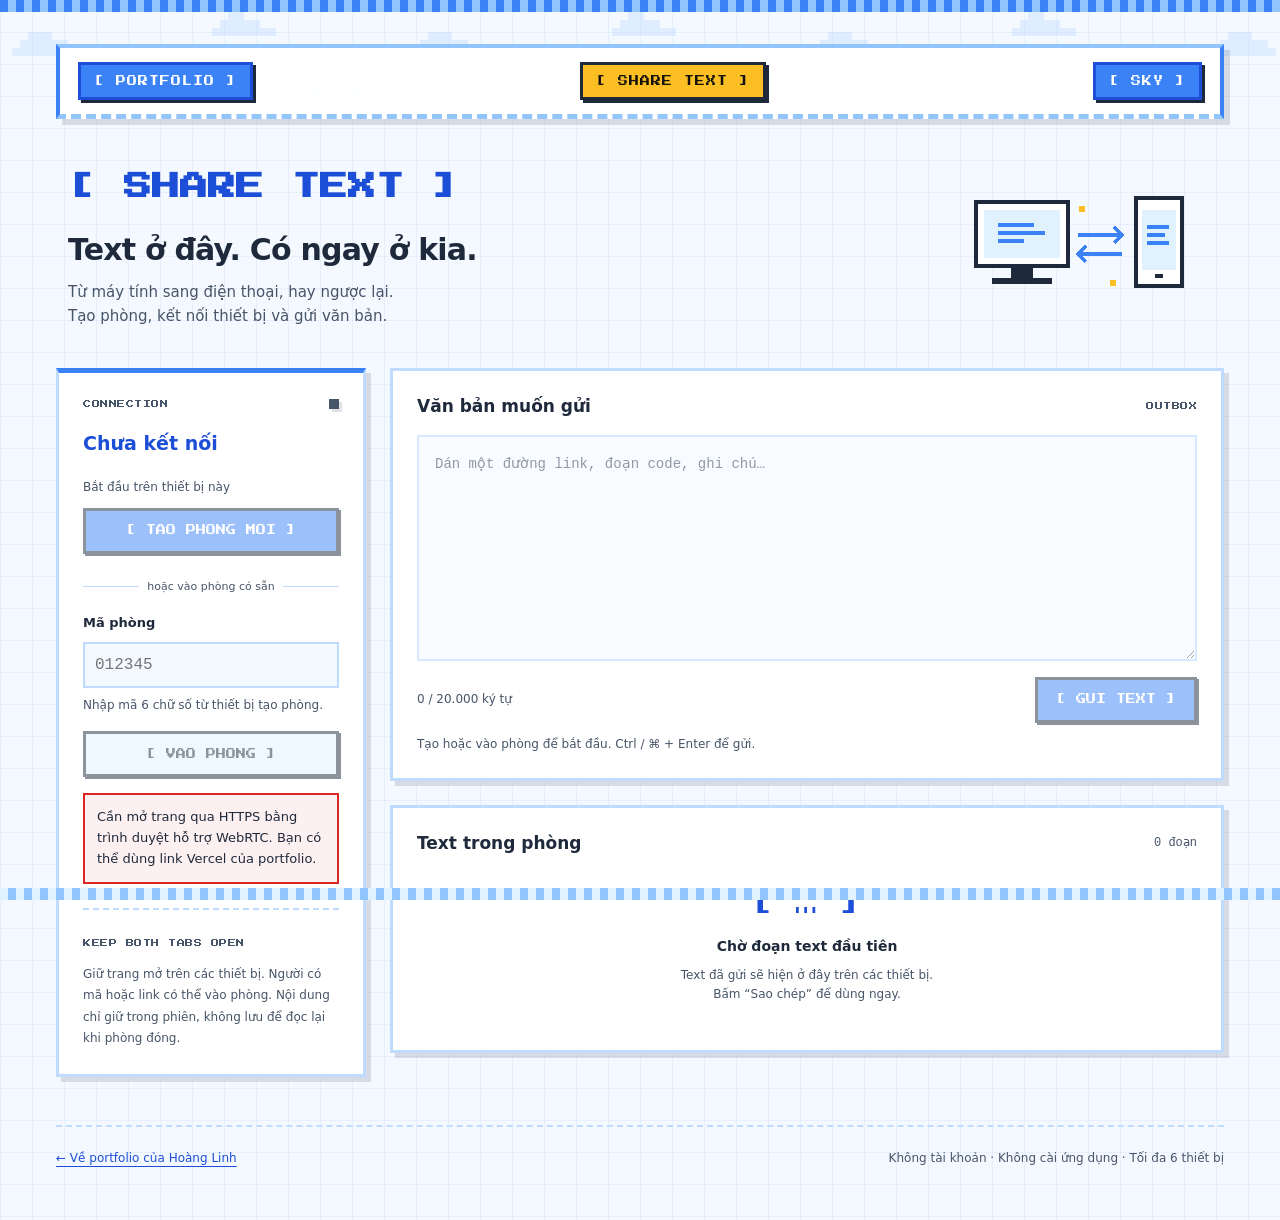
==== commit 8bb47c17: "Use six-digit room codes with automatic collision retries" ====
--- a/share/index.html
+++ b/share/index.html
@@ -67,8 +67,8 @@
                         <div class="join-divider"><span>hoặc vào phòng có sẵn</span></div>
                         <form id="joinForm">
                             <label for="roomInput">Mã phòng</label>
-                            <input id="roomInput" name="room" type="text" class="room-input" placeholder="XXXX-XXXX-XXXX" autocomplete="off" autocapitalize="characters" spellcheck="false" maxlength="14" aria-describedby="roomInputHelp" required>
-                            <p id="roomInputHelp" class="field-help">Nhập mã từ thiết bị tạo phòng.</p>
+                            <input id="roomInput" name="room" type="text" inputmode="numeric" pattern="[0-9]{6}" class="room-input" placeholder="012345" autocomplete="off" spellcheck="false" minlength="6" maxlength="6" aria-describedby="roomInputHelp" required>
+                            <p id="roomInputHelp" class="field-help">Nhập mã 6 chữ số từ thiết bị tạo phòng.</p>
                             <button type="submit" class="btn btn-secondary full-width" id="joinRoom">[ VAO PHONG ]</button>
                         </form>
                     </div>
